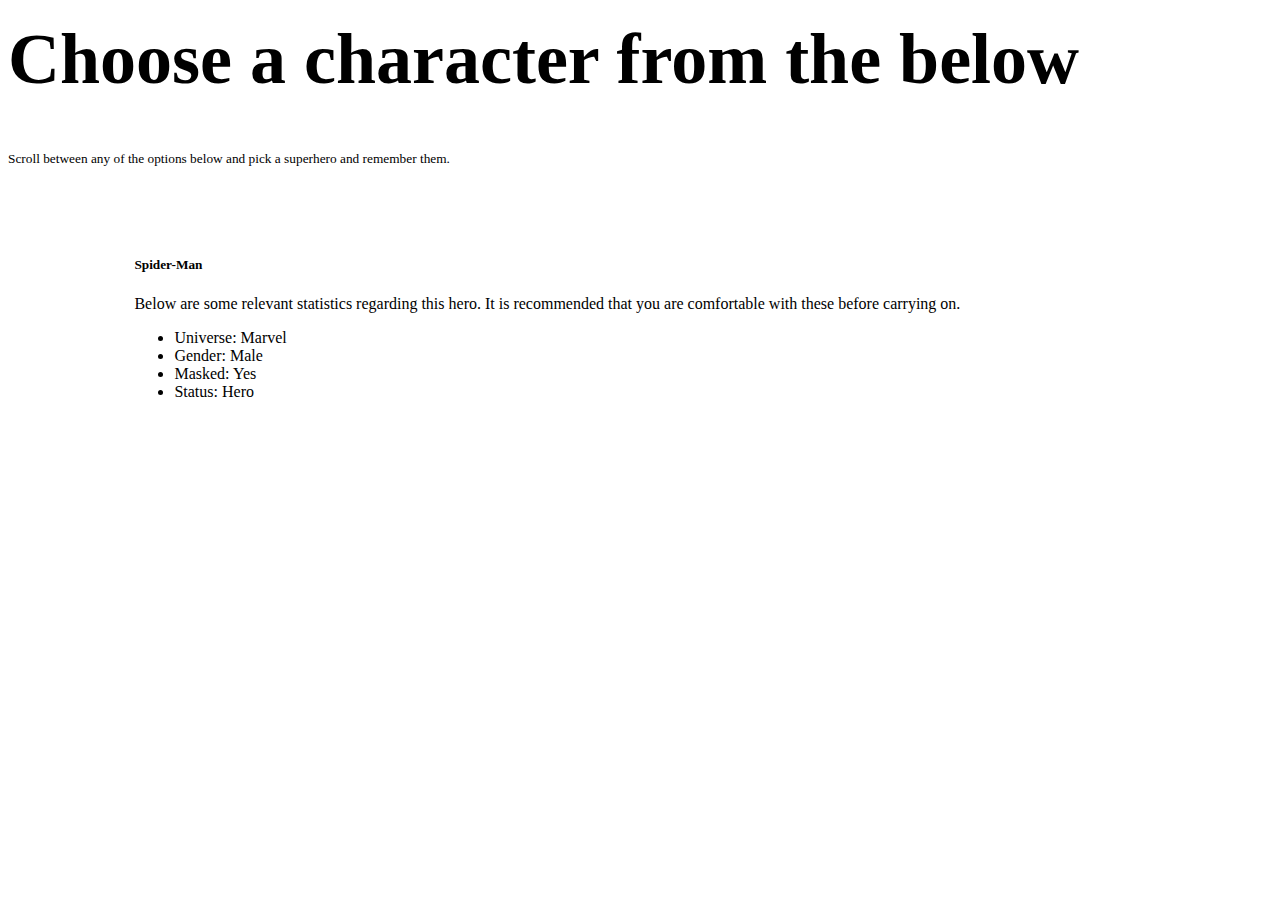
==== hero/hero.html @ 13abfd87 "tree" ====
<!DOCTYPE html>
<html lang="en">

<head>
  <meta charset="UTF-8">
  <meta http-equiv="X-UA-Compatible" content="IE=edge">
  <meta name="viewport" content="width=device-width, initial-scale=1.0">
  <link href="https://cdn.jsdelivr.net/npm/bootstrap@5.1.3/dist/css/bootstrap.min.css" rel="stylesheet" integrity="sha384-1BmE4kWBq78iYhFldvKuhfTAU6auU8tT94WrHftjDbrCEXSU1oBoqyl2QvZ6jIW3" crossorigin="anonymous">
  <link rel="stylesheet" href="hero.css">
  <title>Hero Guesser</title>
</head>

<body>
  <div class="container">
    <div class="row">
      <h1 class="text-center" id="title"> Choose a character from the below</h1>
      <small class="text-muted text-center">Scroll between any of the options below and pick a superhero and remember them.</small>
      <div id="character">
        <div class="card myCard mb-3">
          <div class="row g-0">
            <div class="col-md-4 cardimg">
            </div>
            <div class="col-md-8">
              <div class="card-body">
                <h5 class="card-title">Spider-Man</h5>
                <p class="card-text">Below are some relevant statistics regarding this hero. It is recommended that you are comfortable with these before carrying on.</p>
                <ul>
                  <li><span class="infoTitle">Universe: </span> <span id="universe">Marvel</span></li>
                  <li><span class="infoTitle">Gender: </span> <span id="gender">Male</span></li>
                  <li><span class="infoTitle">Masked: </span> <span id="mask">Yes</span></li>
                  <li><span class="infoTitle">Status: </span> <span id="status"> Hero</span></li>
                </ul>
              </div>
            </div>
          </div>
        </div>
      </div>
    </div>
  </div>
</body>

<script src="hero.js" type="module"> </script>

</html>
---- hero/hero.css ----
#title{
    font-size: 8vh;
    margin-top:2vh
}

#character{
    display: flex;
    justify-content: center;
    align-items: flex-end;
    min-height: 80vh;
}

.myCard{
    width: 80%;
}

.card-body{
    height: 70vh;
    margin: 0;
}

.cardimg{
    background-image: url("https://wallpapercave.com/wp/wp4910778.jpg");
    background-size: cover
}
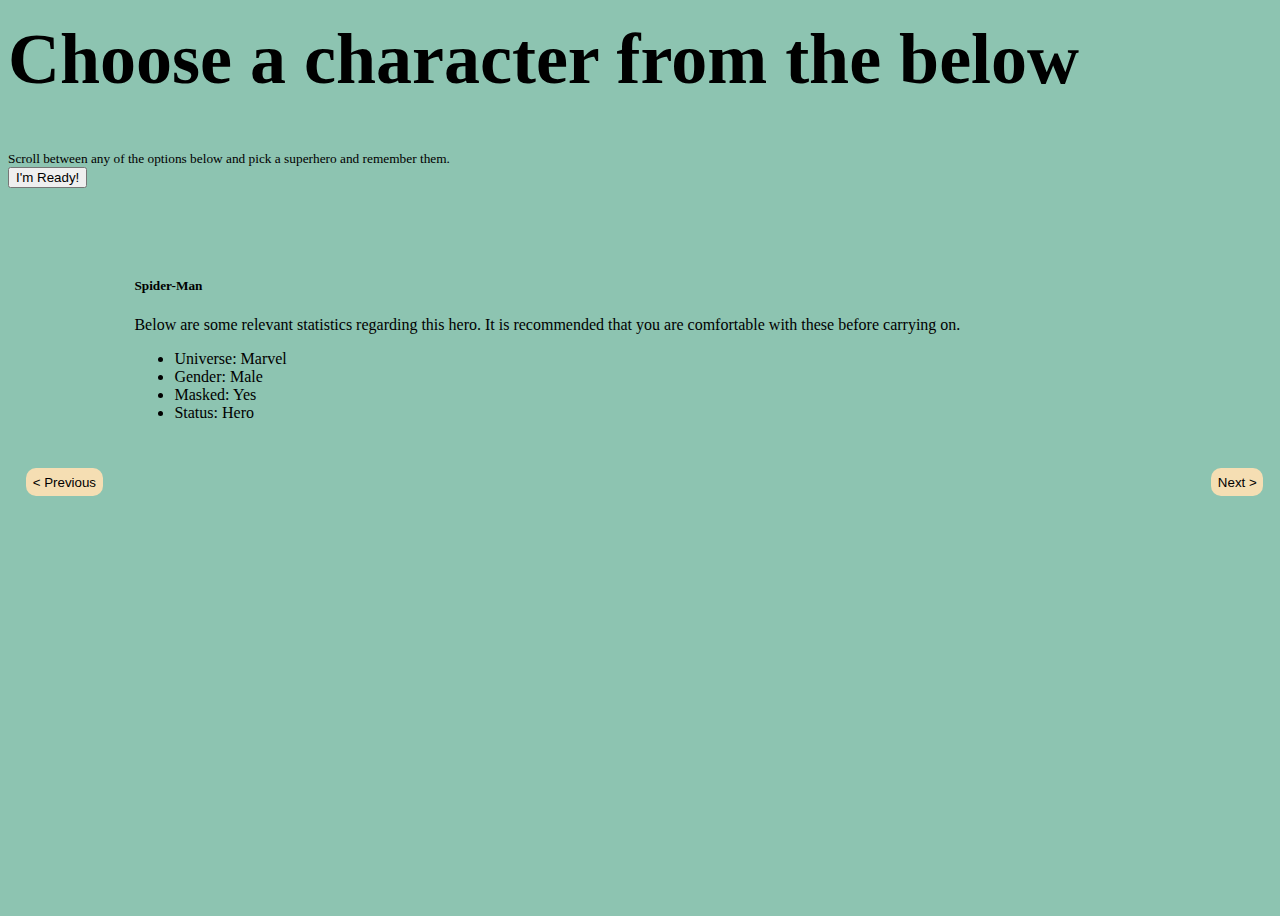
==== commit a54d3a36: "hero" ====
--- a/hero/hero.html
+++ b/hero/hero.html
@@ -11,18 +11,22 @@
 </head>
 
 <body>
+  <div class="buttons">
+    <button id="prev"> &lt Previous </button>
+    <button id="next"> Next &gt </button>
+  </div>
   <div class="container">
     <div class="row">
       <h1 class="text-center" id="title"> Choose a character from the below</h1>
       <small class="text-muted text-center">Scroll between any of the options below and pick a superhero and remember them.</small>
+      <form action="./index.html" class="d-flex justify-content-center"><button class="btn btn-success btn-large" id="ready"> I'm Ready!</button></form>
       <div id="character">
         <div class="card myCard mb-3">
           <div class="row g-0">
-            <div class="col-md-4 cardimg">
-            </div>
+            <div class="col-md-4 cardimg" id="hImg"> </div>
             <div class="col-md-8">
               <div class="card-body">
-                <h5 class="card-title">Spider-Man</h5>
+                <h5 class="card-title" id="hTitle">Spider-Man</h5>
                 <p class="card-text">Below are some relevant statistics regarding this hero. It is recommended that you are comfortable with these before carrying on.</p>
                 <ul>
                   <li><span class="infoTitle">Universe: </span> <span id="universe">Marvel</span></li>
@@ -35,7 +39,7 @@
           </div>
         </div>
       </div>
-    </div>
+  </div>
   </div>
 </body>
 
--- a/hero/hero.css
+++ b/hero/hero.css
@@ -1,6 +1,10 @@
 #title{
     font-size: 8vh;
     margin-top:2vh
+}
+
+body{
+    background-color: rgb(141, 196, 177);
 }
 
 #character{
@@ -19,7 +23,25 @@
     margin: 0;
 }
 
-.cardimg{
+#hImg{
     background-image: url("https://wallpapercave.com/wp/wp4910778.jpg");
-    background-size: cover
+    background-size: cover;
+    background-position: center;
+}
+
+#next, #prev {
+    position: absolute;
+    margin-top:50vh;
+    border:none;
+    border-radius:10px;
+    padding:0.5em;
+    background-color: wheat;
+}
+
+#prev{
+    margin-left:2vh
+}
+
+#next{
+    margin-left:94vw
 }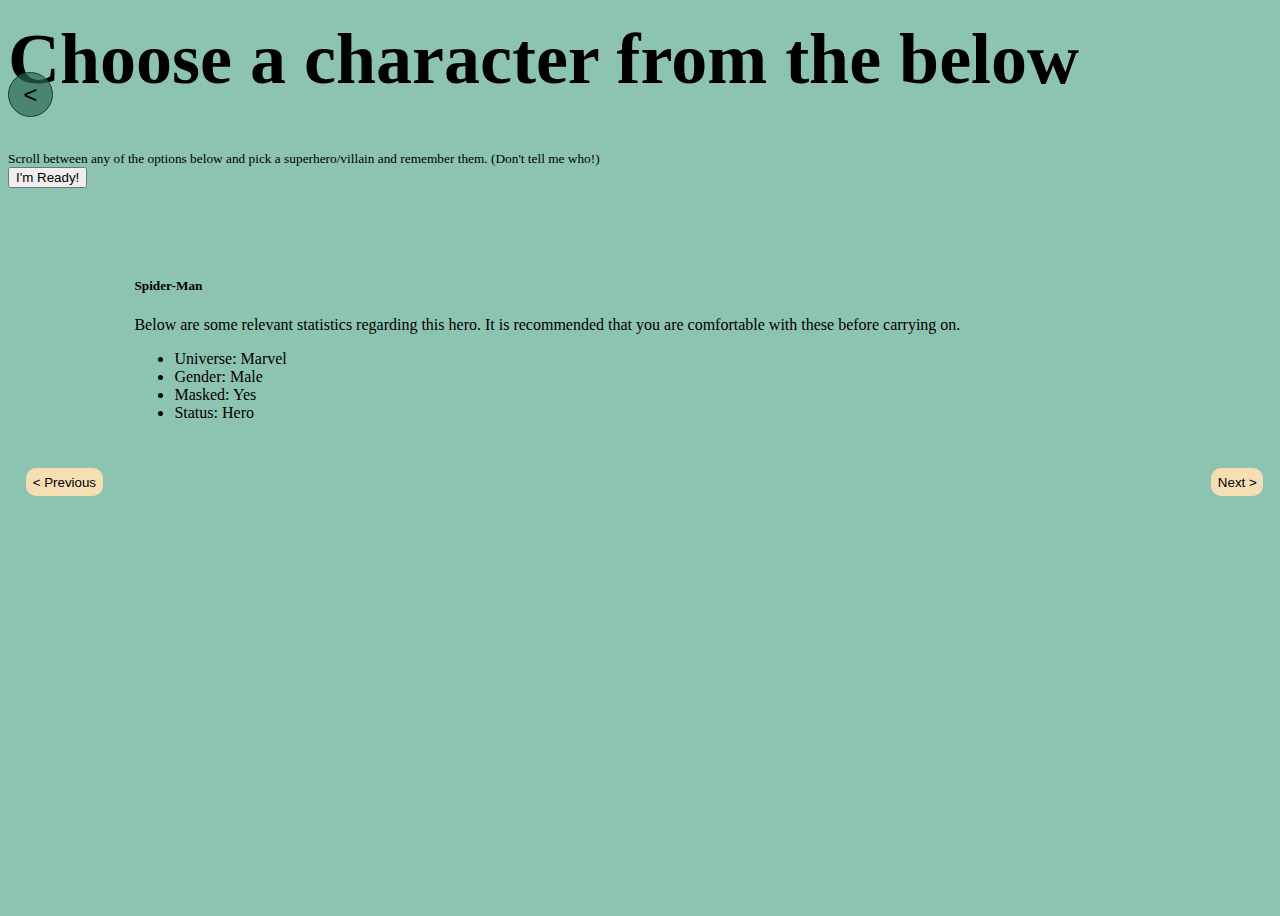
==== commit 51954726: "Done!" ====
--- a/hero/hero.html
+++ b/hero/hero.html
@@ -17,8 +17,9 @@
   </div>
   <div class="container">
     <div class="row">
+      <form action="../index.html"><button id="back">&lt</button></form>
       <h1 class="text-center" id="title"> Choose a character from the below</h1>
-      <small class="text-muted text-center">Scroll between any of the options below and pick a superhero and remember them.</small>
+      <small class="text-muted text-center">Scroll between any of the options below and pick a superhero/villain and remember them. (Don't tell me who!)</small>
       <form action="./index.html" class="d-flex justify-content-center"><button class="btn btn-success btn-large" id="ready"> I'm Ready!</button></form>
       <div id="character">
         <div class="card myCard mb-3">
@@ -39,7 +40,7 @@
           </div>
         </div>
       </div>
-  </div>
+    </div>
   </div>
 </body>
 
--- a/hero/hero.css
+++ b/hero/hero.css
@@ -4,7 +4,19 @@
 }
 
 body{
-    background-color: rgb(141, 196, 177);
+    background-color: #8dc4b1;
+}
+
+#back{
+    position:absolute;
+    margin-top:6vh;
+    background-color: #2a6751af;
+    border:1px solid #144031;
+    border-radius: 50%;
+    width:5vh;
+    height:5vh;
+    
+    font-size: x-large;
 }
 
 #character{
